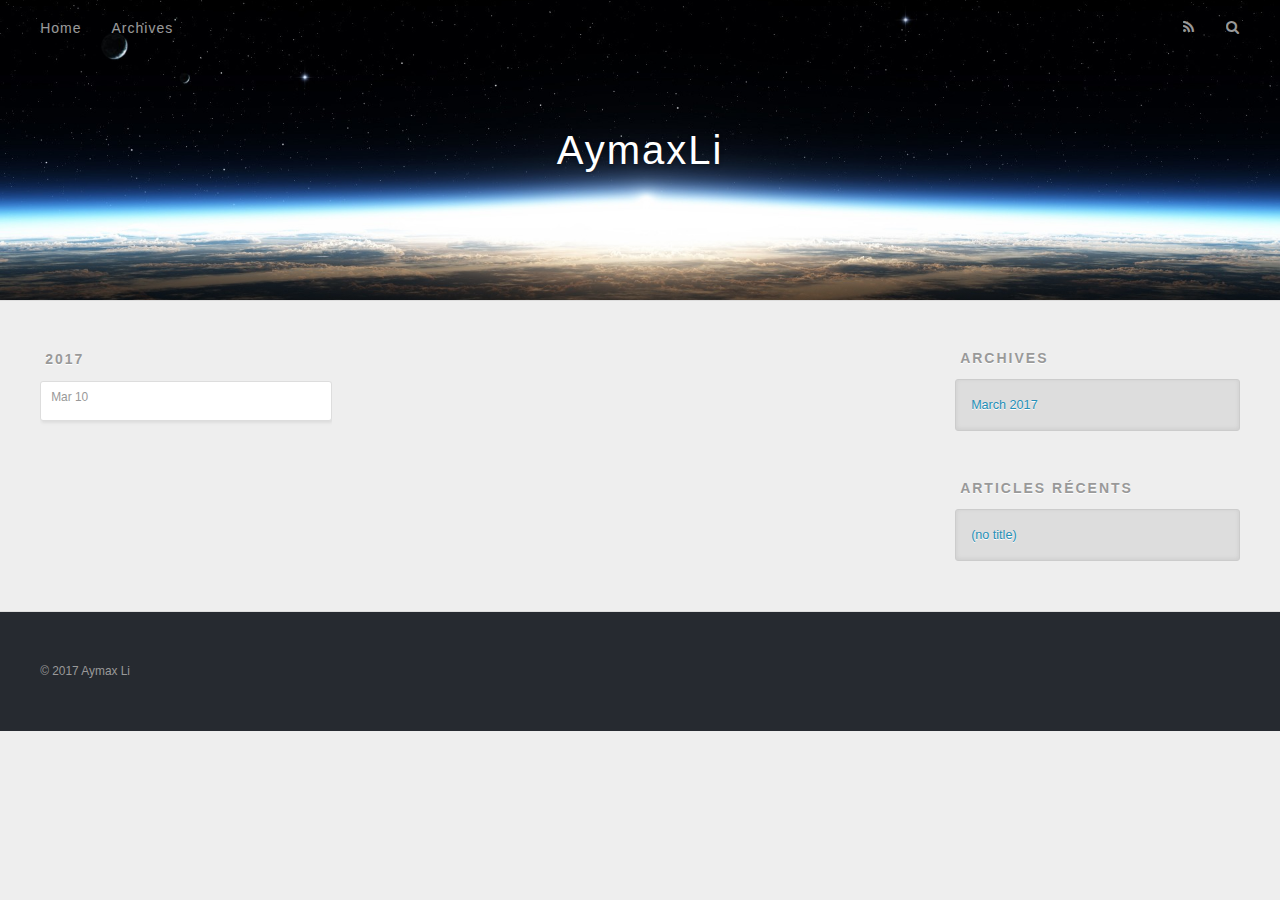
==== archives/index.html @ 7301433e "Site updated: 2017-03-10 17:22:52" ====
<!DOCTYPE html>
<html>
<head>
  <meta charset="utf-8">
  
  <title>Archives | AymaxLi</title>
  <meta name="viewport" content="width=device-width, initial-scale=1, maximum-scale=1">
  <meta property="og:type" content="website">
<meta property="og:title" content="AymaxLi">
<meta property="og:url" content="http://yoursite.com/archives/index.html">
<meta property="og:site_name" content="AymaxLi">
<meta name="twitter:card" content="summary">
<meta name="twitter:title" content="AymaxLi">
  
    <link rel="alternate" href="/atom.xml" title="AymaxLi" type="application/atom+xml">
  
  
    <link rel="icon" href="/favicon.png">
  
  
    <link href="//fonts.googleapis.com/css?family=Source+Code+Pro" rel="stylesheet" type="text/css">
  
  <link rel="stylesheet" href="/css/style.css">
  

</head>

<body>
  <div id="container">
    <div id="wrap">
      <header id="header">
  <div id="banner"></div>
  <div id="header-outer" class="outer">
    <div id="header-title" class="inner">
      <h1 id="logo-wrap">
        <a href="/" id="logo">AymaxLi</a>
      </h1>
      
    </div>
    <div id="header-inner" class="inner">
      <nav id="main-nav">
        <a id="main-nav-toggle" class="nav-icon"></a>
        
          <a class="main-nav-link" href="/">Home</a>
        
          <a class="main-nav-link" href="/archives">Archives</a>
        
      </nav>
      <nav id="sub-nav">
        
          <a id="nav-rss-link" class="nav-icon" href="/atom.xml" title="Flux RSS"></a>
        
        <a id="nav-search-btn" class="nav-icon" title="Rechercher"></a>
      </nav>
      <div id="search-form-wrap">
        <form action="//google.com/search" method="get" accept-charset="UTF-8" class="search-form"><input type="search" name="q" results="0" class="search-form-input" placeholder="Search"><button type="submit" class="search-form-submit">&#xF002;</button><input type="hidden" name="sitesearch" value="http://yoursite.com"></form>
      </div>
    </div>
  </div>
</header>
      <div class="outer">
        <section id="main">
  
  
    
    
      
      
      <section class="archives-wrap">
        <div class="archive-year-wrap">
          <a href="/archives/2017" class="archive-year">2017</a>
        </div>
        <div class="archives">
    
    <article class="archive-article archive-type-post">
  <div class="archive-article-inner">
    <header class="archive-article-header">
      <a href="/2017/03/10/halo/" class="archive-article-date">
  <time datetime="2017-03-10T08:30:50.525Z" itemprop="datePublished">Mar 10</time>
</a>
      
    </header>
  </div>
</article>
  
  
    </div></section>
  

</section>
        
          <aside id="sidebar">
  
    

  
    

  
    
  
    
  <div class="widget-wrap">
    <h3 class="widget-title">Archives</h3>
    <div class="widget">
      <ul class="archive-list"><li class="archive-list-item"><a class="archive-list-link" href="/archives/2017/03/">March 2017</a></li></ul>
    </div>
  </div>


  
    
  <div class="widget-wrap">
    <h3 class="widget-title">Articles récents</h3>
    <div class="widget">
      <ul>
        
          <li>
            <a href="/2017/03/10/halo/">(no title)</a>
          </li>
        
      </ul>
    </div>
  </div>

  
</aside>
        
      </div>
      <footer id="footer">
  
  <div class="outer">
    <div id="footer-info" class="inner">
      &copy; 2017 Aymax Li<br>
      <!-- Propulsé by <a href="http://hexo.io/" target="_blank">Hexo</a> -->
    </div>
  </div>
</footer>

    </div>
    <nav id="mobile-nav">
  
    <a href="/" class="mobile-nav-link">Home</a>
  
    <a href="/archives" class="mobile-nav-link">Archives</a>
  
</nav>
    

<script src="//ajax.googleapis.com/ajax/libs/jquery/2.0.3/jquery.min.js"></script>


  <link rel="stylesheet" href="/fancybox/jquery.fancybox.css">
  <script src="/fancybox/jquery.fancybox.pack.js"></script>


<script src="/js/script.js"></script>

  </div>
</body>
</html>
---- css/style.css ----
body {
  width: 100%;
}
body:before,
body:after {
  content: "";
  display: table;
}
body:after {
  clear: both;
}
html,
body,
div,
span,
applet,
object,
iframe,
h1,
h2,
h3,
h4,
h5,
h6,
p,
blockquote,
pre,
a,
abbr,
acronym,
address,
big,
cite,
code,
del,
dfn,
em,
img,
ins,
kbd,
q,
s,
samp,
small,
strike,
strong,
sub,
sup,
tt,
var,
dl,
dt,
dd,
ol,
ul,
li,
fieldset,
form,
label,
legend,
table,
caption,
tbody,
tfoot,
thead,
tr,
th,
td {
  margin: 0;
  padding: 0;
  border: 0;
  outline: 0;
  font-weight: inherit;
  font-style: inherit;
  font-family: inherit;
  font-size: 100%;
  vertical-align: baseline;
}
body {
  line-height: 1;
  color: #000;
  background: #fff;
}
ol,
ul {
  list-style: none;
}
table {
  border-collapse: separate;
  border-spacing: 0;
  vertical-align: middle;
}
caption,
th,
td {
  text-align: left;
  font-weight: normal;
  vertical-align: middle;
}
a img {
  border: none;
}
input,
button {
  margin: 0;
  padding: 0;
}
input::-moz-focus-inner,
button::-moz-focus-inner {
  border: 0;
  padding: 0;
}
@font-face {
  font-family: FontAwesome;
  font-style: normal;
  font-weight: normal;
  src: url("fonts/fontawesome-webfont.eot?v=#4.0.3");
  src: url("fonts/fontawesome-webfont.eot?#iefix&v=#4.0.3") format("embedded-opentype"), url("fonts/fontawesome-webfont.woff?v=#4.0.3") format("woff"), url("fonts/fontawesome-webfont.ttf?v=#4.0.3") format("truetype"), url("fonts/fontawesome-webfont.svg#fontawesomeregular?v=#4.0.3") format("svg");
}
html,
body,
#container {
  height: 100%;
}
body {
  background: #eee;
  font: 14px "Helvetica Neue", Helvetica, Arial, sans-serif;
  -webkit-text-size-adjust: 100%;
}
.outer {
  max-width: 1220px;
  margin: 0 auto;
  padding: 0 20px;
}
.outer:before,
.outer:after {
  content: "";
  display: table;
}
.outer:after {
  clear: both;
}
.inner {
  display: inline;
  float: left;
  width: 98.33333333333333%;
  margin: 0 0.833333333333333%;
}
.left,
.alignleft {
  float: left;
}
.right,
.alignright {
  float: right;
}
.clear {
  clear: both;
}
#container {
  position: relative;
}
.mobile-nav-on {
  overflow: hidden;
}
#wrap {
  height: 100%;
  width: 100%;
  position: absolute;
  top: 0;
  left: 0;
  -webkit-transition: 0.2s ease-out;
  -moz-transition: 0.2s ease-out;
  -ms-transition: 0.2s ease-out;
  transition: 0.2s ease-out;
  z-index: 1;
  background: #eee;
}
.mobile-nav-on #wrap {
  left: 280px;
}
@media screen and (min-width: 768px) {
  #main {
    display: inline;
    float: left;
    width: 73.33333333333333%;
    margin: 0 0.833333333333333%;
  }
}
.article-date,
.article-category-link,
.archive-year,
.widget-title {
  text-decoration: none;
  text-transform: uppercase;
  letter-spacing: 2px;
  color: #999;
  margin-bottom: 1em;
  margin-left: 5px;
  line-height: 1em;
  text-shadow: 0 1px #fff;
  font-weight: bold;
}
.article-inner,
.archive-article-inner {
  background: #fff;
  -webkit-box-shadow: 1px 2px 3px #ddd;
  box-shadow: 1px 2px 3px #ddd;
  border: 1px solid #ddd;
  border-radius: 3px;
}
.article-entry h1,
.widget h1 {
  font-size: 2em;
}
.article-entry h2,
.widget h2 {
  font-size: 1.5em;
}
.article-entry h3,
.widget h3 {
  font-size: 1.3em;
}
.article-entry h4,
.widget h4 {
  font-size: 1.2em;
}
.article-entry h5,
.widget h5 {
  font-size: 1em;
}
.article-entry h6,
.widget h6 {
  font-size: 1em;
  color: #999;
}
.article-entry hr,
.widget hr {
  border: 1px dashed #ddd;
}
.article-entry strong,
.widget strong {
  font-weight: bold;
}
.article-entry em,
.widget em,
.article-entry cite,
.widget cite {
  font-style: italic;
}
.article-entry sup,
.widget sup,
.article-entry sub,
.widget sub {
  font-size: 0.75em;
  line-height: 0;
  position: relative;
  vertical-align: baseline;
}
.article-entry sup,
.widget sup {
  top: -0.5em;
}
.article-entry sub,
.widget sub {
  bottom: -0.2em;
}
.article-entry small,
.widget small {
  font-size: 0.85em;
}
.article-entry acronym,
.widget acronym,
.article-entry abbr,
.widget abbr {
  border-bottom: 1px dotted;
}
.article-entry ul,
.widget ul,
.article-entry ol,
.widget ol,
.article-entry dl,
.widget dl {
  margin: 0 20px;
  line-height: 1.6em;
}
.article-entry ul ul,
.widget ul ul,
.article-entry ol ul,
.widget ol ul,
.article-entry ul ol,
.widget ul ol,
.article-entry ol ol,
.widget ol ol {
  margin-top: 0;
  margin-bottom: 0;
}
.article-entry ul,
.widget ul {
  list-style: disc;
}
.article-entry ol,
.widget ol {
  list-style: decimal;
}
.article-entry dt,
.widget dt {
  font-weight: bold;
}
#header {
  height: 300px;
  position: relative;
  border-bottom: 1px solid #ddd;
}
#header:before,
#header:after {
  content: "";
  position: absolute;
  left: 0;
  right: 0;
  height: 40px;
}
#header:before {
  top: 0;
  background: -webkit-linear-gradient(rgba(0,0,0,0.2), transparent);
  background: -moz-linear-gradient(rgba(0,0,0,0.2), transparent);
  background: -ms-linear-gradient(rgba(0,0,0,0.2), transparent);
  background: linear-gradient(rgba(0,0,0,0.2), transparent);
}
#header:after {
  bottom: 0;
  background: -webkit-linear-gradient(transparent, rgba(0,0,0,0.2));
  background: -moz-linear-gradient(transparent, rgba(0,0,0,0.2));
  background: -ms-linear-gradient(transparent, rgba(0,0,0,0.2));
  background: linear-gradient(transparent, rgba(0,0,0,0.2));
}
#header-outer {
  height: 100%;
  position: relative;
}
#header-inner {
  position: relative;
  overflow: hidden;
}
#banner {
  position: absolute;
  top: 0;
  left: 0;
  width: 100%;
  height: 100%;
  background: url("images/banner.jpg") center #000;
  -webkit-background-size: cover;
  -moz-background-size: cover;
  background-size: cover;
  z-index: -1;
}
#header-title {
  text-align: center;
  height: 40px;
  position: absolute;
  top: 50%;
  left: 0;
  margin-top: -20px;
}
#logo,
#subtitle {
  text-decoration: none;
  color: #fff;
  font-weight: 300;
  text-shadow: 0 1px 4px rgba(0,0,0,0.3);
}
#logo {
  font-size: 40px;
  line-height: 40px;
  letter-spacing: 2px;
}
#subtitle {
  font-size: 16px;
  line-height: 16px;
  letter-spacing: 1px;
}
#subtitle-wrap {
  margin-top: 16px;
}
#main-nav {
  float: left;
  margin-left: -15px;
}
.nav-icon,
.main-nav-link {
  float: left;
  color: #fff;
  opacity: 0.6;
  text-decoration: none;
  text-shadow: 0 1px rgba(0,0,0,0.2);
  -webkit-transition: opacity 0.2s;
  -moz-transition: opacity 0.2s;
  -ms-transition: opacity 0.2s;
  transition: opacity 0.2s;
  display: block;
  padding: 20px 15px;
}
.nav-icon:hover,
.main-nav-link:hover {
  opacity: 1;
}
.nav-icon {
  font-family: FontAwesome;
  text-align: center;
  font-size: 14px;
  width: 14px;
  height: 14px;
  padding: 20px 15px;
  position: relative;
  cursor: pointer;
}
.main-nav-link {
  font-weight: 300;
  letter-spacing: 1px;
}
@media screen and (max-width: 479px) {
  .main-nav-link {
    display: none;
  }
}
#main-nav-toggle {
  display: none;
}
#main-nav-toggle:before {
  content: "\f0c9";
}
@media screen and (max-width: 479px) {
  #main-nav-toggle {
    display: block;
  }
}
#sub-nav {
  float: right;
  margin-right: -15px;
}
#nav-rss-link:before {
  content: "\f09e";
}
#nav-search-btn:before {
  content: "\f002";
}
#search-form-wrap {
  position: absolute;
  top: 15px;
  width: 150px;
  height: 30px;
  right: -150px;
  opacity: 0;
  -webkit-transition: 0.2s ease-out;
  -moz-transition: 0.2s ease-out;
  -ms-transition: 0.2s ease-out;
  transition: 0.2s ease-out;
}
#search-form-wrap.on {
  opacity: 1;
  right: 0;
}
@media screen and (max-width: 479px) {
  #search-form-wrap {
    width: 100%;
    right: -100%;
  }
}
.search-form {
  position: absolute;
  top: 0;
  left: 0;
  right: 0;
  background: #fff;
  padding: 5px 15px;
  border-radius: 15px;
  -webkit-box-shadow: 0 0 10px rgba(0,0,0,0.3);
  box-shadow: 0 0 10px rgba(0,0,0,0.3);
}
.search-form-input {
  border: none;
  background: none;
  color: #555;
  width: 100%;
  font: 13px "Helvetica Neue", Helvetica, Arial, sans-serif;
  outline: none;
}
.search-form-input::-webkit-search-results-decoration,
.search-form-input::-webkit-search-cancel-button {
  -webkit-appearance: none;
}
.search-form-submit {
  position: absolute;
  top: 50%;
  right: 10px;
  margin-top: -7px;
  font: 13px FontAwesome;
  border: none;
  background: none;
  color: #bbb;
  cursor: pointer;
}
.search-form-submit:hover,
.search-form-submit:focus {
  color: #777;
}
.article {
  margin: 50px 0;
}
.article-inner {
  overflow: hidden;
}
.article-meta:before,
.article-meta:after {
  content: "";
  display: table;
}
.article-meta:after {
  clear: both;
}
.article-date {
  float: left;
}
.article-category {
  float: left;
  line-height: 1em;
  color: #ccc;
  text-shadow: 0 1px #fff;
  margin-left: 8px;
}
.article-category:before {
  content: "\2022";
}
.article-category-link {
  margin: 0 12px 1em;
}
.article-header {
  padding: 20px 20px 0;
}
.article-title {
  text-decoration: none;
  font-size: 2em;
  font-weight: bold;
  color: #555;
  line-height: 1.1em;
  -webkit-transition: color 0.2s;
  -moz-transition: color 0.2s;
  -ms-transition: color 0.2s;
  transition: color 0.2s;
}
a.article-title:hover {
  color: #258fb8;
}
.article-entry {
  color: #555;
  padding: 0 20px;
}
.article-entry:before,
.article-entry:after {
  content: "";
  display: table;
}
.article-entry:after {
  clear: both;
}
.article-entry p,
.article-entry table {
  line-height: 1.6em;
  margin: 1.6em 0;
}
.article-entry h1,
.article-entry h2,
.article-entry h3,
.article-entry h4,
.article-entry h5,
.article-entry h6 {
  font-weight: bold;
}
.article-entry h1,
.article-entry h2,
.article-entry h3,
.article-entry h4,
.article-entry h5,
.article-entry h6 {
  line-height: 1.1em;
  margin: 1.1em 0;
}
.article-entry a {
  color: #258fb8;
  text-decoration: none;
}
.article-entry a:hover {
  text-decoration: underline;
}
.article-entry ul,
.article-entry ol,
.article-entry dl {
  margin-top: 1.6em;
  margin-bottom: 1.6em;
}
.article-entry img,
.article-entry video {
  max-width: 100%;
  height: auto;
  display: block;
  margin: auto;
}
.article-entry iframe {
  border: none;
}
.article-entry table {
  width: 100%;
  border-collapse: collapse;
  border-spacing: 0;
}
.article-entry th {
  font-weight: bold;
  border-bottom: 3px solid #ddd;
  padding-bottom: 0.5em;
}
.article-entry td {
  border-bottom: 1px solid #ddd;
  padding: 10px 0;
}
.article-entry blockquote {
  font-family: Georgia, "Times New Roman", serif;
  font-size: 1.4em;
  margin: 1.6em 20px;
  text-align: center;
}
.article-entry blockquote footer {
  font-size: 14px;
  margin: 1.6em 0;
  font-family: "Helvetica Neue", Helvetica, Arial, sans-serif;
}
.article-entry blockquote footer cite:before {
  content: "—";
  padding: 0 0.5em;
}
.article-entry .pullquote {
  text-align: left;
  width: 45%;
  margin: 0;
}
.article-entry .pullquote.left {
  margin-left: 0.5em;
  margin-right: 1em;
}
.article-entry .pullquote.right {
  margin-right: 0.5em;
  margin-left: 1em;
}
.article-entry .caption {
  color: #999;
  display: block;
  font-size: 0.9em;
  margin-top: 0.5em;
  position: relative;
  text-align: center;
}
.article-entry .video-container {
  position: relative;
  padding-top: 56.25%;
  height: 0;
  overflow: hidden;
}
.article-entry .video-container iframe,
.article-entry .video-container object,
.article-entry .video-container embed {
  position: absolute;
  top: 0;
  left: 0;
  width: 100%;
  height: 100%;
  margin-top: 0;
}
.article-more-link a {
  display: inline-block;
  line-height: 1em;
  padding: 6px 15px;
  border-radius: 15px;
  background: #eee;
  color: #999;
  text-shadow: 0 1px #fff;
  text-decoration: none;
}
.article-more-link a:hover {
  background: #258fb8;
  color: #fff;
  text-decoration: none;
  text-shadow: 0 1px #1e7293;
}
.article-footer {
  font-size: 0.85em;
  line-height: 1.6em;
  border-top: 1px solid #ddd;
  padding-top: 1.6em;
  margin: 0 20px 20px;
}
.article-footer:before,
.article-footer:after {
  content: "";
  display: table;
}
.article-footer:after {
  clear: both;
}
.article-footer a {
  color: #999;
  text-decoration: none;
}
.article-footer a:hover {
  color: #555;
}
.article-tag-list-item {
  float: left;
  margin-right: 10px;
}
.article-tag-list-link:before {
  content: "#";
}
.article-comment-link {
  float: right;
}
.article-comment-link:before {
  content: "\f075";
  font-family: FontAwesome;
  padding-right: 8px;
}
.article-share-link {
  cursor: pointer;
  float: right;
  margin-left: 20px;
}
.article-share-link:before {
  content: "\f064";
  font-family: FontAwesome;
  padding-right: 6px;
}
#article-nav {
  position: relative;
}
#article-nav:before,
#article-nav:after {
  content: "";
  display: table;
}
#article-nav:after {
  clear: both;
}
@media screen and (min-width: 768px) {
  #article-nav {
    margin: 50px 0;
  }
  #article-nav:before {
    width: 8px;
    height: 8px;
    position: absolute;
    top: 50%;
    left: 50%;
    margin-top: -4px;
    margin-left: -4px;
    content: "";
    border-radius: 50%;
    background: #ddd;
    -webkit-box-shadow: 0 1px 2px #fff;
    box-shadow: 0 1px 2px #fff;
  }
}
.article-nav-link-wrap {
  text-decoration: none;
  text-shadow: 0 1px #fff;
  color: #999;
  -webkit-box-sizing: border-box;
  -moz-box-sizing: border-box;
  box-sizing: border-box;
  margin-top: 50px;
  text-align: center;
  display: block;
}
.article-nav-link-wrap:hover {
  color: #555;
}
@media screen and (min-width: 768px) {
  .article-nav-link-wrap {
    width: 50%;
    margin-top: 0;
  }
}
@media screen and (min-width: 768px) {
  #article-nav-newer {
    float: left;
    text-align: right;
    padding-right: 20px;
  }
}
@media screen and (min-width: 768px) {
  #article-nav-older {
    float: right;
    text-align: left;
    padding-left: 20px;
  }
}
.article-nav-caption {
  text-transform: uppercase;
  letter-spacing: 2px;
  color: #ddd;
  line-height: 1em;
  font-weight: bold;
}
#article-nav-newer .article-nav-caption {
  margin-right: -2px;
}
.article-nav-title {
  font-size: 0.85em;
  line-height: 1.6em;
  margin-top: 0.5em;
}
.article-share-box {
  position: absolute;
  display: none;
  background: #fff;
  -webkit-box-shadow: 1px 2px 10px rgba(0,0,0,0.2);
  box-shadow: 1px 2px 10px rgba(0,0,0,0.2);
  border-radius: 3px;
  margin-left: -145px;
  overflow: hidden;
  z-index: 1;
}
.article-share-box.on {
  display: block;
}
.article-share-input {
  width: 100%;
  background: none;
  -webkit-box-sizing: border-box;
  -moz-box-sizing: border-box;
  box-sizing: border-box;
  font: 14px "Helvetica Neue", Helvetica, Arial, sans-serif;
  padding: 0 15px;
  color: #555;
  outline: none;
  border: 1px solid #ddd;
  border-radius: 3px 3px 0 0;
  height: 36px;
  line-height: 36px;
}
.article-share-links {
  background: #eee;
}
.article-share-links:before,
.article-share-links:after {
  content: "";
  display: table;
}
.article-share-links:after {
  clear: both;
}
.article-share-twitter,
.article-share-facebook,
.article-share-pinterest,
.article-share-google {
  width: 50px;
  height: 36px;
  display: block;
  float: left;
  position: relative;
  color: #999;
  text-shadow: 0 1px #fff;
}
.article-share-twitter:before,
.article-share-facebook:before,
.article-share-pinterest:before,
.article-share-google:before {
  font-size: 20px;
  font-family: FontAwesome;
  width: 20px;
  height: 20px;
  position: absolute;
  top: 50%;
  left: 50%;
  margin-top: -10px;
  margin-left: -10px;
  text-align: center;
}
.article-share-twitter:hover,
.article-share-facebook:hover,
.article-share-pinterest:hover,
.article-share-google:hover {
  color: #fff;
}
.article-share-twitter:before {
  content: "\f099";
}
.article-share-twitter:hover {
  background: #00aced;
  text-shadow: 0 1px #008abe;
}
.article-share-facebook:before {
  content: "\f09a";
}
.article-share-facebook:hover {
  background: #3b5998;
  text-shadow: 0 1px #2f477a;
}
.article-share-pinterest:before {
  content: "\f0d2";
}
.article-share-pinterest:hover {
  background: #cb2027;
  text-shadow: 0 1px #a21a1f;
}
.article-share-google:before {
  content: "\f0d5";
}
.article-share-google:hover {
  background: #dd4b39;
  text-shadow: 0 1px #be3221;
}
.article-gallery {
  background: #000;
  position: relative;
}
.article-gallery-photos {
  position: relative;
  overflow: hidden;
}
.article-gallery-img {
  display: none;
  max-width: 100%;
}
.article-gallery-img:first-child {
  display: block;
}
.article-gallery-img.loaded {
  position: absolute;
  display: block;
}
.article-gallery-img img {
  display: block;
  max-width: 100%;
  margin: 0 auto;
}
#comments {
  background: #fff;
  -webkit-box-shadow: 1px 2px 3px #ddd;
  box-shadow: 1px 2px 3px #ddd;
  padding: 20px;
  border: 1px solid #ddd;
  border-radius: 3px;
  margin: 50px 0;
}
#comments a {
  color: #258fb8;
}
.archives-wrap {
  margin: 50px 0;
}
.archives:before,
.archives:after {
  content: "";
  display: table;
}
.archives:after {
  clear: both;
}
.archive-year-wrap {
  margin-bottom: 1em;
}
.archives {
  -webkit-column-gap: 10px;
  -moz-column-gap: 10px;
  column-gap: 10px;
}
@media screen and (min-width: 480px) and (max-width: 767px) {
  .archives {
    -webkit-column-count: 2;
    -moz-column-count: 2;
    column-count: 2;
  }
}
@media screen and (min-width: 768px) {
  .archives {
    -webkit-column-count: 3;
    -moz-column-count: 3;
    column-count: 3;
  }
}
.archive-article {
  -webkit-column-break-inside: avoid;
  page-break-inside: avoid;
  overflow: hidden;
  break-inside: avoid-column;
}
.archive-article-inner {
  padding: 10px;
  margin-bottom: 15px;
}
.archive-article-title {
  text-decoration: none;
  font-weight: bold;
  color: #555;
  -webkit-transition: color 0.2s;
  -moz-transition: color 0.2s;
  -ms-transition: color 0.2s;
  transition: color 0.2s;
  line-height: 1.6em;
}
.archive-article-title:hover {
  color: #258fb8;
}
.archive-article-footer {
  margin-top: 1em;
}
.archive-article-date {
  color: #999;
  text-decoration: none;
  font-size: 0.85em;
  line-height: 1em;
  margin-bottom: 0.5em;
  display: block;
}
#page-nav {
  margin: 50px auto;
  background: #fff;
  -webkit-box-shadow: 1px 2px 3px #ddd;
  box-shadow: 1px 2px 3px #ddd;
  border: 1px solid #ddd;
  border-radius: 3px;
  text-align: center;
  color: #999;
  overflow: hidden;
}
#page-nav:before,
#page-nav:after {
  content: "";
  display: table;
}
#page-nav:after {
  clear: both;
}
#page-nav a,
#page-nav span {
  padding: 10px 20px;
  line-height: 1;
  height: 2ex;
}
#page-nav a {
  color: #999;
  text-decoration: none;
}
#page-nav a:hover {
  background: #999;
  color: #fff;
}
#page-nav .prev {
  float: left;
}
#page-nav .next {
  float: right;
}
#page-nav .page-number {
  display: inline-block;
}
@media screen and (max-width: 479px) {
  #page-nav .page-number {
    display: none;
  }
}
#page-nav .current {
  color: #555;
  font-weight: bold;
}
#page-nav .space {
  color: #ddd;
}
#footer {
  background: #262a30;
  padding: 50px 0;
  border-top: 1px solid #ddd;
  color: #999;
}
#footer a {
  color: #258fb8;
  text-decoration: none;
}
#footer a:hover {
  text-decoration: underline;
}
#footer-info {
  line-height: 1.6em;
  font-size: 0.85em;
}
.article-entry pre,
.article-entry .highlight {
  background: #2d2d2d;
  margin: 0 -20px;
  padding: 15px 20px;
  border-style: solid;
  border-color: #ddd;
  border-width: 1px 0;
  overflow: auto;
  color: #ccc;
  line-height: 22.400000000000002px;
}
.article-entry .highlight .gutter pre,
.article-entry .gist .gist-file .gist-data .line-numbers {
  color: #666;
  font-size: 0.85em;
}
.article-entry pre,
.article-entry code {
  font-family: "Source Code Pro", Consolas, Monaco, Menlo, Consolas, monospace;
}
.article-entry code {
  background: #eee;
  text-shadow: 0 1px #fff;
  padding: 0 0.3em;
}
.article-entry pre code {
  background: none;
  text-shadow: none;
  padding: 0;
}
.article-entry .highlight pre {
  border: none;
  margin: 0;
  padding: 0;
}
.article-entry .highlight table {
  margin: 0;
  width: auto;
}
.article-entry .highlight td {
  border: none;
  padding: 0;
}
.article-entry .highlight figcaption {
  font-size: 0.85em;
  color: #999;
  line-height: 1em;
  margin-bottom: 1em;
}
.article-entry .highlight figcaption:before,
.article-entry .highlight figcaption:after {
  content: "";
  display: table;
}
.article-entry .highlight figcaption:after {
  clear: both;
}
.article-entry .highlight figcaption a {
  float: right;
}
.article-entry .highlight .gutter pre {
  text-align: right;
  padding-right: 20px;
}
.article-entry .highlight .line {
  height: 22.400000000000002px;
}
.article-entry .highlight .line.marked {
  background: #515151;
}
.article-entry .gist {
  margin: 0 -20px;
  border-style: solid;
  border-color: #ddd;
  border-width: 1px 0;
  background: #2d2d2d;
  padding: 15px 20px 15px 0;
}
.article-entry .gist .gist-file {
  border: none;
  font-family: "Source Code Pro", Consolas, Monaco, Menlo, Consolas, monospace;
  margin: 0;
}
.article-entry .gist .gist-file .gist-data {
  background: none;
  border: none;
}
.article-entry .gist .gist-file .gist-data .line-numbers {
  background: none;
  border: none;
  padding: 0 20px 0 0;
}
.article-entry .gist .gist-file .gist-data .line-data {
  padding: 0 !important;
}
.article-entry .gist .gist-file .highlight {
  margin: 0;
  padding: 0;
  border: none;
}
.article-entry .gist .gist-file .gist-meta {
  background: #2d2d2d;
  color: #999;
  font: 0.85em "Helvetica Neue", Helvetica, Arial, sans-serif;
  text-shadow: 0 0;
  padding: 0;
  margin-top: 1em;
  margin-left: 20px;
}
.article-entry .gist .gist-file .gist-meta a {
  color: #258fb8;
  font-weight: normal;
}
.article-entry .gist .gist-file .gist-meta a:hover {
  text-decoration: underline;
}
pre .comment,
pre .title {
  color: #999;
}
pre .variable,
pre .attribute,
pre .tag,
pre .regexp,
pre .ruby .constant,
pre .xml .tag .title,
pre .xml .pi,
pre .xml .doctype,
pre .html .doctype,
pre .css .id,
pre .css .class,
pre .css .pseudo {
  color: #f2777a;
}
pre .number,
pre .preprocessor,
pre .built_in,
pre .literal,
pre .params,
pre .constant {
  color: #f99157;
}
pre .class,
pre .ruby .class .title,
pre .css .rules .attribute {
  color: #9c9;
}
pre .string,
pre .value,
pre .inheritance,
pre .header,
pre .ruby .symbol,
pre .xml .cdata {
  color: #9c9;
}
pre .css .hexcolor {
  color: #6cc;
}
pre .function,
pre .python .decorator,
pre .python .title,
pre .ruby .function .title,
pre .ruby .title .keyword,
pre .perl .sub,
pre .javascript .title,
pre .coffeescript .title {
  color: #69c;
}
pre .keyword,
pre .javascript .function {
  color: #c9c;
}
@media screen and (max-width: 479px) {
  #mobile-nav {
    position: absolute;
    top: 0;
    left: 0;
    width: 280px;
    height: 100%;
    background: #191919;
    border-right: 1px solid #fff;
  }
}
@media screen and (max-width: 479px) {
  .mobile-nav-link {
    display: block;
    color: #999;
    text-decoration: none;
    padding: 15px 20px;
    font-weight: bold;
  }
  .mobile-nav-link:hover {
    color: #fff;
  }
}
@media screen and (min-width: 768px) {
  #sidebar {
    display: inline;
    float: left;
    width: 23.333333333333332%;
    margin: 0 0.833333333333333%;
  }
}
.widget-wrap {
  margin: 50px 0;
}
.widget {
  color: #777;
  text-shadow: 0 1px #fff;
  background: #ddd;
  -webkit-box-shadow: 0 -1px 4px #ccc inset;
  box-shadow: 0 -1px 4px #ccc inset;
  border: 1px solid #ccc;
  padding: 15px;
  border-radius: 3px;
}
.widget a {
  color: #258fb8;
  text-decoration: none;
}
.widget a:hover {
  text-decoration: underline;
}
.widget ul ul,
.widget ol ul,
.widget dl ul,
.widget ul ol,
.widget ol ol,
.widget dl ol,
.widget ul dl,
.widget ol dl,
.widget dl dl {
  margin-left: 15px;
  list-style: disc;
}
.widget {
  line-height: 1.6em;
  word-wrap: break-word;
  font-size: 0.9em;
}
.widget ul,
.widget ol {
  list-style: none;
  margin: 0;
}
.widget ul ul,
.widget ol ul,
.widget ul ol,
.widget ol ol {
  margin: 0 20px;
}
.widget ul ul,
.widget ol ul {
  list-style: disc;
}
.widget ul ol,
.widget ol ol {
  list-style: decimal;
}
.category-list-count,
.tag-list-count,
.archive-list-count {
  padding-left: 5px;
  color: #999;
  font-size: 0.85em;
}
.category-list-count:before,
.tag-list-count:before,
.archive-list-count:before {
  content: "(";
}
.category-list-count:after,
.tag-list-count:after,
.archive-list-count:after {
  content: ")";
}
.tagcloud a {
  margin-right: 5px;
  display: inline-block;
}
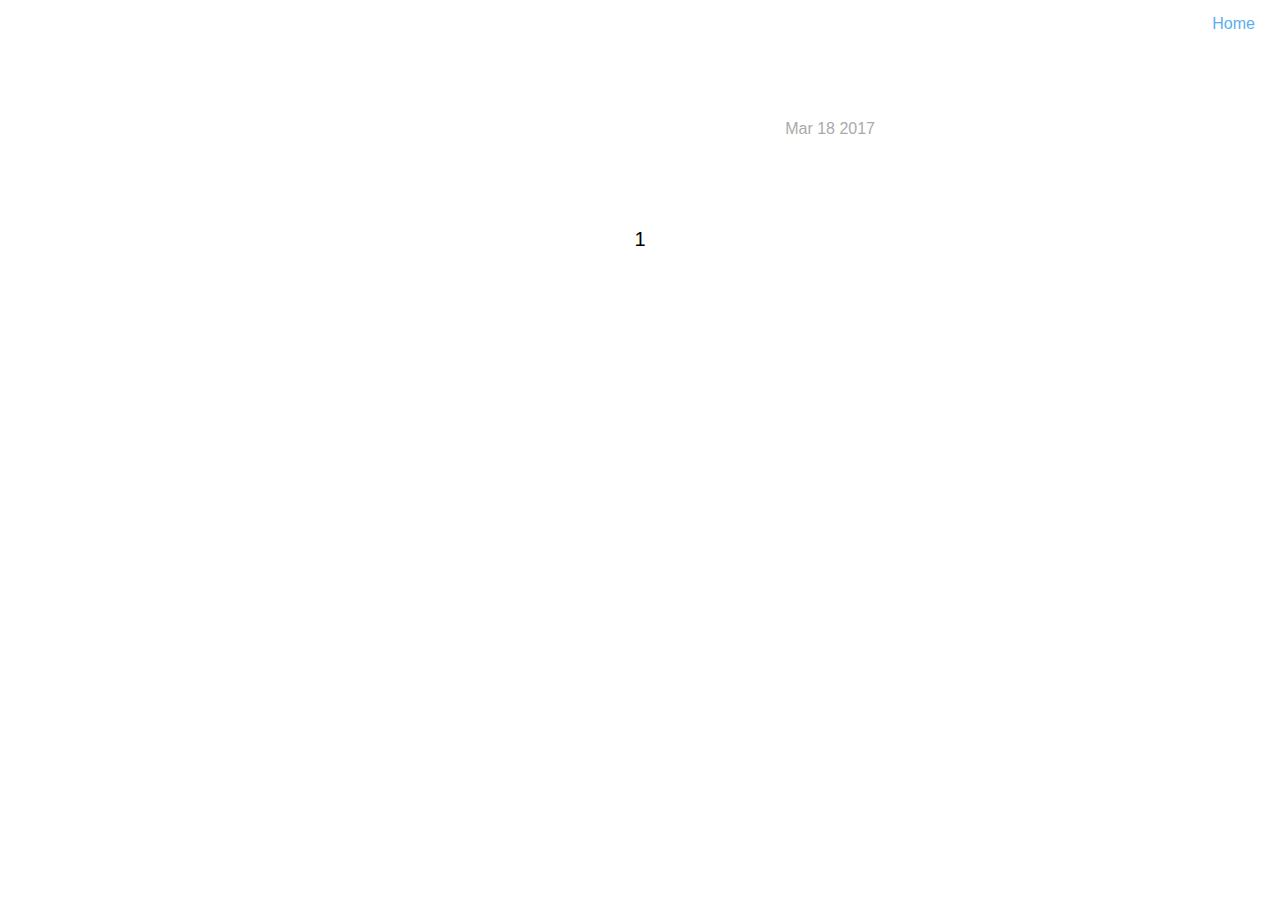
==== commit e96f7b38: "Site updated: 2017-03-18 23:16:31" ====
--- a/archives/index.html
+++ b/archives/index.html
@@ -2,160 +2,42 @@
 <html>
 <head>
   <meta charset="utf-8">
+  <title>AymaxLi</title>
+  <meta name="viewport" content="width=device-width, initial-scale=1, maximum-scale=1">
+  <link rel="shortcut icon" href="/bujiangjiu.ico">
+  <link rel="stylesheet" href="/css/app.css">
+  <!-- <link rel='stylesheet' href='http://fonts.useso.com/css?family=Source+Code+Pro'> -->
   
-  <title>Archives | AymaxLi</title>
-  <meta name="viewport" content="width=device-width, initial-scale=1, maximum-scale=1">
-  <meta property="og:type" content="website">
-<meta property="og:title" content="AymaxLi">
-<meta property="og:url" content="http://yoursite.com/archives/index.html">
-<meta property="og:site_name" content="AymaxLi">
-<meta name="twitter:card" content="summary">
-<meta name="twitter:title" content="AymaxLi">
-  
-    <link rel="alternate" href="/atom.xml" title="AymaxLi" type="application/atom+xml">
-  
-  
-    <link rel="icon" href="/favicon.png">
-  
-  
-    <link href="//fonts.googleapis.com/css?family=Source+Code+Pro" rel="stylesheet" type="text/css">
-  
-  <link rel="stylesheet" href="/css/style.css">
-  
-
 </head>
 
 <body>
-  <div id="container">
-    <div id="wrap">
-      <header id="header">
-  <div id="banner"></div>
-  <div id="header-outer" class="outer">
-    <div id="header-title" class="inner">
-      <h1 id="logo-wrap">
-        <a href="/" id="logo">AymaxLi</a>
-      </h1>
-      
-    </div>
-    <div id="header-inner" class="inner">
-      <nav id="main-nav">
-        <a id="main-nav-toggle" class="nav-icon"></a>
-        
-          <a class="main-nav-link" href="/">Home</a>
-        
-          <a class="main-nav-link" href="/archives">Archives</a>
-        
-      </nav>
-      <nav id="sub-nav">
-        
-          <a id="nav-rss-link" class="nav-icon" href="/atom.xml" title="Flux RSS"></a>
-        
-        <a id="nav-search-btn" class="nav-icon" title="Rechercher"></a>
-      </nav>
-      <div id="search-form-wrap">
-        <form action="//google.com/search" method="get" accept-charset="UTF-8" class="search-form"><input type="search" name="q" results="0" class="search-form-input" placeholder="Search"><button type="submit" class="search-form-submit">&#xF002;</button><input type="hidden" name="sitesearch" value="http://yoursite.com"></form>
-      </div>
-    </div>
-  </div>
-</header>
-      <div class="outer">
-        <section id="main">
-  
+  <nav class="app-nav">
   
     
+      <a href="/.">home</a>
     
-      
-      
-      <section class="archives-wrap">
-        <div class="archive-year-wrap">
-          <a href="/archives/2017" class="archive-year">2017</a>
-        </div>
-        <div class="archives">
-    
-    <article class="archive-article archive-type-post">
-  <div class="archive-article-inner">
-    <header class="archive-article-header">
-      <a href="/2017/03/10/halo/" class="archive-article-date">
-  <time datetime="2017-03-10T08:30:50.525Z" itemprop="datePublished">Mar 10</time>
-</a>
-      
-    </header>
+  
+</nav>
+
+  <main class="archive">
+  
+    <article class="grid">
+  <h1 class="article-title grid-item">
+    <a href="/2017/03/18/2017-3-18/"></a>
+  </h1>
+
+  <div class="article-meta">
+    <span class="article-date">Mar 18 2017</span>
   </div>
 </article>
-  
-  
-    </div></section>
+
   
 
-</section>
-        
-          <aside id="sidebar">
-  
-    
+  <nav class="page-nav">
+  <span class="page-number current">1</span>
+</nav>
 
-  
-    
+</main>
 
-  
-    
-  
-    
-  <div class="widget-wrap">
-    <h3 class="widget-title">Archives</h3>
-    <div class="widget">
-      <ul class="archive-list"><li class="archive-list-item"><a class="archive-list-link" href="/archives/2017/03/">March 2017</a></li></ul>
-    </div>
-  </div>
-
-
-  
-    
-  <div class="widget-wrap">
-    <h3 class="widget-title">Articles récents</h3>
-    <div class="widget">
-      <ul>
-        
-          <li>
-            <a href="/2017/03/10/halo/">(no title)</a>
-          </li>
-        
-      </ul>
-    </div>
-  </div>
-
-  
-</aside>
-        
-      </div>
-      <footer id="footer">
-  
-  <div class="outer">
-    <div id="footer-info" class="inner">
-      &copy; 2017 Aymax Li<br>
-      <!-- Propulsé by <a href="http://hexo.io/" target="_blank">Hexo</a> -->
-    </div>
-  </div>
-</footer>
-
-    </div>
-    <nav id="mobile-nav">
-  
-    <a href="/" class="mobile-nav-link">Home</a>
-  
-    <a href="/archives" class="mobile-nav-link">Archives</a>
-  
-</nav>
-    
-
-<script src="//ajax.googleapis.com/ajax/libs/jquery/2.0.3/jquery.min.js"></script>
-
-
-  <link rel="stylesheet" href="/fancybox/jquery.fancybox.css">
-  <script src="/fancybox/jquery.fancybox.pack.js"></script>
-
-
-<script src="/js/script.js"></script>
-
-  </div>
 </body>
 </html>
--- a/css/app.css
+++ b/css/app.css
@@ -0,0 +1,400 @@
+@font-face {
+  font-family: 'Source Code Pro';
+  font-style: normal;
+  font-weight: 400;
+  src: local("Source Code Pro"), local("SourceCodePro-Regular"), url(http://7xrcp8.com1.z0.glb.clouddn.com/Source%20Code%20Pro.woff) format("woff"); }
+
+* {
+  box-sizing: border-box; }
+
+html, body {
+  height: 100%;
+  width: 100%; }
+
+html {
+  font-size: 16px; }
+
+body {
+  margin: 0;
+  font-family: PingFang SC, Verdana, Helvetica Neue, Microsoft Yahei, Hiragino Sans GB, Microsoft Sans Serif, WenQuanYi Micro Hei, sans-serif;
+  -webkit-font-smoothing: antialiased; }
+
+a {
+  text-decoration: none;
+  color: inherit; }
+
+/* https://github.com/twitter/twemoji#inline-styles */
+img.emoji {
+  height: 1em;
+  width: 1em;
+  margin: 0 .05em 0 .1em;
+  vertical-align: -0.2em; }
+
+.grid {
+  display: flex;
+  align-items: center; }
+
+.grid-item {
+  flex: 1; }
+
+.app-nav {
+  position: absolute;
+  top: 0;
+  right: 0;
+  margin: 15px; }
+  .app-nav a {
+    color: #5badf0;
+    text-transform: capitalize;
+    padding: 6px 10px; }
+  .app-nav .active {
+    background-color: #5badf0;
+    color: #fff; }
+
+.app-header {
+  text-align: center; }
+  .app-header .banner {
+    position: relative;
+    overflow: hidden;
+    z-index: -1024;
+    background-color: #f6f6f6;
+    background-size: cover;
+    background-repeat: no-repeat; }
+    .app-header .banner .placeholder {
+      padding-bottom: 33.3%; }
+    .app-header .banner img {
+      position: absolute;
+      top: 0;
+      left: 0;
+      width: 100%;
+      opacity: 0;
+      transition: opacity 2s linear; }
+    .app-header .banner img.loaded {
+      opacity: 1; }
+    .app-header .banner .banner-small {
+      filter: blur(50px);
+      -webkit-filter: blur(25px); }
+  .app-header .description .avatar {
+    width: 100px;
+    height: 100px;
+    margin-top: -50px;
+    border-radius: 50%;
+    border: 4px solid #fff; }
+  .app-header .description .title {
+    font-size: 1.875rem;
+    font-weight: 600;
+    letter-spacing: 1px;
+    color: #222;
+    margin: 0;
+    padding: 15px; }
+  .app-header .description .subtitle {
+    margin: 0;
+    letter-spacing: 1px;
+    font-size: .9rem;
+    color: #EB298C;
+    padding-bottom: 15px; }
+  .app-header .social-list {
+    margin: 0;
+    margin-top: 15px;
+    padding: 0;
+    list-style: none; }
+  .app-header .social-list a {
+    color: #5badf0;
+    padding: 8px 12px; }
+
+main.index {
+  max-width: 700px;
+  margin: 0 auto;
+  padding: 15px; }
+  main.index article {
+    margin-top: 45px; }
+  main.index .article-entry {
+    padding: 15px 0 30px 0; }
+  main.index .article-title {
+    margin: 0;
+    padding-top: 30px;
+    text-transform: capitalize; }
+  main.index .article-date {
+    color: #aaa; }
+  main.index .page-nav {
+    text-align: center;
+    margin-top: 45px;
+    font-size: 1.25rem; }
+    main.index .page-nav .page-number {
+      padding: 5px;
+      color: #5badf0; }
+    main.index .page-nav .current {
+      color: inherit; }
+    main.index .page-nav .extend {
+      padding: 0 15px;
+      color: #5badf0; }
+
+main.archive {
+  max-width: 500px;
+  padding: 90px 15px 0 15px;
+  margin: 0 auto; }
+  main.archive article {
+    margin-top: 30px; }
+  main.archive .article-title {
+    margin: 0;
+    font-size: 1.2rem;
+    text-transform: capitalize; }
+  main.archive .article-meta {
+    padding-left: 30px; }
+    main.archive .article-meta .article-date {
+      color: #aaa; }
+  main.archive .page-nav {
+    text-align: center;
+    margin-top: 90px;
+    font-size: 1.25rem; }
+    main.archive .page-nav .page-number {
+      padding: 5px;
+      color: #5badf0; }
+    main.archive .page-nav .current {
+      color: inherit; }
+    main.archive .page-nav .extend {
+      padding: 0 15px;
+      color: #5badf0; }
+
+main.post {
+  max-width: 700px;
+  margin: 0 auto;
+  padding: 15px; }
+  main.post article {
+    padding-top: 45px;
+    line-height: 1.7; }
+  main.post .article-entry {
+    margin-top: 75px;
+    /* * markdown it -> anchors in config.yml */ }
+    main.post .article-entry > h2, main.post .article-entry > h3, main.post .article-entry > h4, main.post .article-entry > h5, main.post .article-entry > h6 {
+      margin-bottom: 1rem; }
+    main.post .article-entry > h2 {
+      margin-top: 3rem; }
+    main.post .article-entry > h3 {
+      margin-top: 2rem; }
+    main.post .article-entry > h4 {
+      margin-top: 1.5rem; }
+    main.post .article-entry a {
+      color: #5badf0; }
+    main.post .article-entry a.header-anchor {
+      margin-right: .5rem;
+      display: none; }
+    main.post .article-entry > h2 a.header-anchor {
+      display: inline; }
+    main.post .article-entry > h3:hover .header-anchor,
+    main.post .article-entry > h4:hover .header-anchor,
+    main.post .article-entry > h5:hover .header-anchor,
+    main.post .article-entry > h6:hover .header-anchor {
+      display: inline; }
+  main.post .article-title {
+    margin: 0;
+    text-align: center;
+    text-transform: capitalize;
+    padding-top: 30px; }
+  main.post .article-date {
+    text-align: center;
+    text-transform: uppercase;
+    letter-spacing: 2px;
+    color: #aaa; }
+  main.post .article-comment {
+    margin-top: 90px; }
+
+.app-footer {
+  height: 80px;
+  margin-top: 45px;
+  padding: 15px;
+  text-align: center;
+  color: #666;
+  font-size: .9rem; }
+  .app-footer p {
+    margin: 0;
+    padding: 3px;
+    font-style: italic; }
+  .app-footer a {
+    color: #666; }
+
+.page {
+  max-width: 700px;
+  margin: 0 auto;
+  padding: 15px;
+  padding-top: 90px;
+  line-height: 1.7; }
+  .page h1, .page h2 {
+    border-bottom: 1px solid #eee;
+    margin-top: 2.5rem;
+    padding-bottom: .3rem; }
+  .page h2 {
+    font-size: 1.75rem; }
+  .page a {
+    color: #5badf0; }
+  .page li {
+    margin-left: 15px; }
+
+.sharing {
+  margin: 90px 0;
+  padding: 15px 0;
+  border-top: 1px solid #ddd;
+  border-bottom: 1px solid #ddd; }
+  .sharing .profile .avatar {
+    padding: 15px;
+    width: 70px;
+    height: 70px;
+    border-radius: 50%; }
+  .sharing .profile .title {
+    margin: 0;
+    font-style: italic;
+    font-size: 1rem; }
+  .sharing .profile .subtitle {
+    margin: 0;
+    padding: 5px 0;
+    font-size: .8rem;
+    font-style: italic;
+    color: #999; }
+  .sharing .share-btns > p {
+    margin: 15px;
+    color: #EB298C;
+    font-style: italic;
+    text-transform: capitalize; }
+
+.code-block, .article-entry pre, .article-entry .highlight {
+  background: #2d2d2d;
+  margin: 1.6rem 0;
+  padding: 3rem 1.8rem;
+  border-style: solid;
+  border-width: 1px 0;
+  overflow: auto;
+  color: #ccc;
+  line-height: 20px; }
+
+.line-numbers, .article-entry .highlight .gutter pre {
+  color: #666;
+  font-size: 0.9rem; }
+
+.article-entry pre, .article-entry code {
+  font-family: "Source Code Pro", Consolas, Monaco, Menlo, monospace; }
+
+.article-entry code {
+  background: rgba(0, 0, 0, 0.07);
+  color: #EB298C;
+  padding: 2px 3px;
+  border-radius: 2px; }
+
+.article-entry pre code {
+  background: none;
+  text-shadow: none;
+  padding: 0; }
+
+.article-entry blockquote {
+  color: #aaa;
+  margin: 2.5rem 1rem;
+  padding: 0 0 0 30px;
+  border-left: 4px solid #aaa; }
+  .article-entry blockquote p {
+    margin: 0; }
+
+.article-entry table {
+  margin: 15px 0;
+  border-collapse: collapse; }
+  .article-entry table tr {
+    border-top: 1px solid #ccc;
+    background-color: #fff; }
+  .article-entry table th, .article-entry table td {
+    border: 1px solid #ddd;
+    padding: 6px 13px; }
+
+.article-entry .highlight pre {
+  border: none;
+  margin: 0;
+  padding: 0; }
+
+.article-entry .highlight table {
+  margin: 0;
+  width: auto; }
+
+.article-entry .highlight td {
+  border: none;
+  padding: 0; }
+
+.article-entry .highlight tr {
+  border: 0; }
+
+.article-entry .highlight figcaption {
+  font-size: 0.85em;
+  color: #999;
+  line-height: 1em;
+  margin-bottom: 1em; }
+  .article-entry .highlight figcaption a {
+    float: right; }
+
+.article-entry .highlight .gutter pre {
+  text-align: right;
+  padding-right: 20px; }
+
+.article-entry .highlight .line {
+  height: 20px; }
+
+pre .comment,
+pre .title {
+  color: #999; }
+
+pre .variable,
+pre .attribute,
+pre .tag,
+pre .regexp,
+pre .ruby .constant,
+pre .xml .tag, pre .title,
+pre .xml .pi,
+pre .xml .doctype,
+pre .html .doctype,
+pre .css .id,
+pre .css .class,
+pre .css .pseudo {
+  color: #f2777a; }
+
+pre .number,
+pre .preprocessor,
+pre .built_in,
+pre .literal,
+pre .params,
+pre .constant {
+  color: #f99157; }
+
+pre .class,
+pre .ruby .class .title,
+pre .css .rules .attribute {
+  color: #99cc99; }
+
+pre .string,
+pre .value,
+pre .inheritance,
+pre .header,
+pre .ruby .symbol,
+pre .xml .cdata {
+  color: #99cc99; }
+
+pre .css .hexcolor {
+  color: #66cccc; }
+
+pre .function,
+pre .python .decorator,
+pre .python .title,
+pre .ruby .function .title,
+pre .ruby .title .keyword,
+pre .perl .sub,
+pre .javascript .title,
+pre .coffeescript .title {
+  color: #6699cc; }
+
+pre .keyword,
+pre .javascript .function {
+  color: #cc99cc; }
+
+.back-to-home {
+  position: absolute;
+  top: 0;
+  right: 0;
+  margin: 15px;
+  padding: 8px 12px;
+  background-color: #5badf0;
+  color: #fff;
+  text-align: center;
+  font-size: .9rem; }
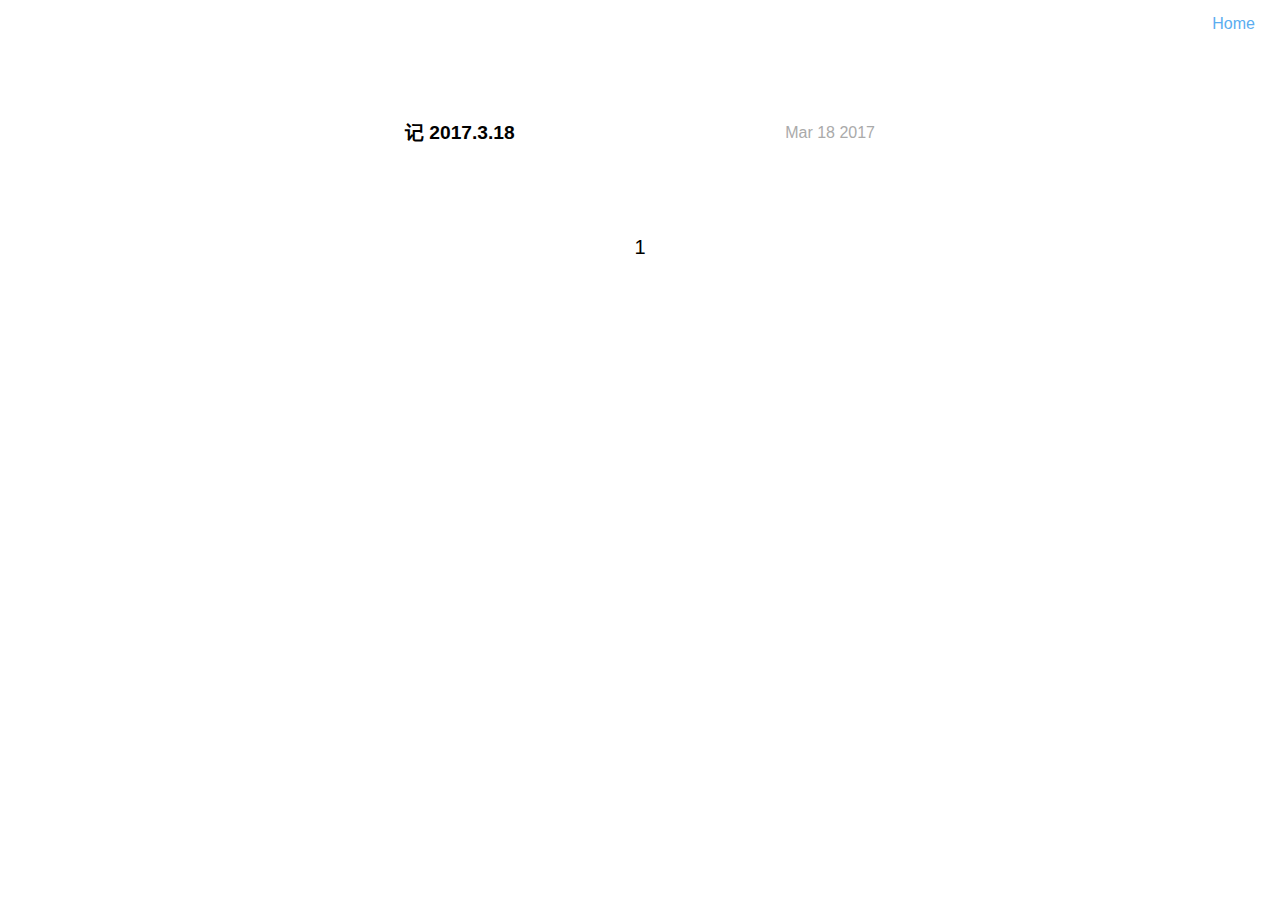
==== commit 70cbe7ef: "Site updated: 2017-03-19 00:26:25" ====
--- a/archives/index.html
+++ b/archives/index.html
@@ -23,7 +23,7 @@
   
     <article class="grid">
   <h1 class="article-title grid-item">
-    <a href="/2017/03/18/2017-3-18/"></a>
+    <a href="/2017/03/18/2017-3-18/">记 2017.3.18</a>
   </h1>
 
   <div class="article-meta">
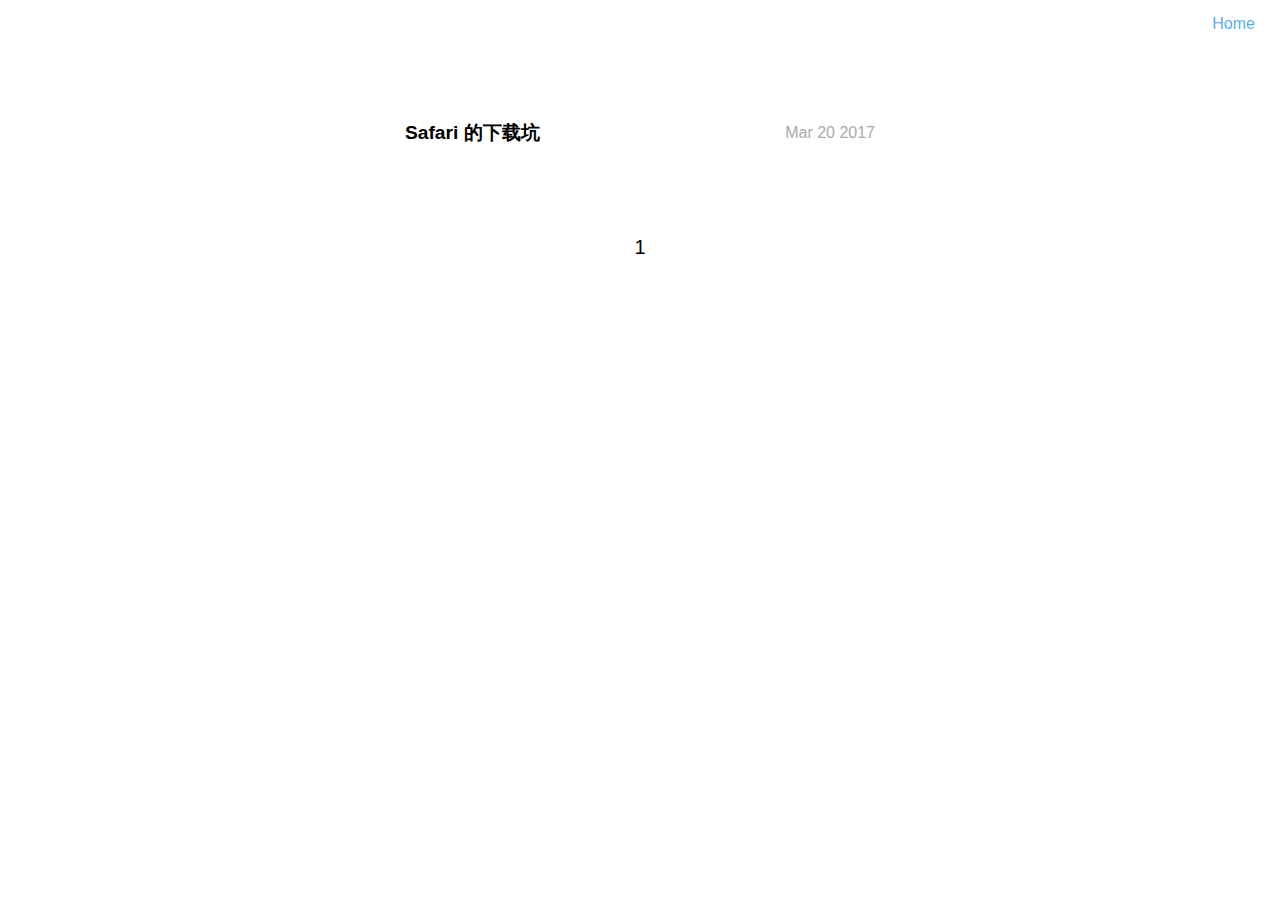
==== commit 6b9ec17e: "Site updated: 2017-03-21 03:44:30" ====
--- a/archives/index.html
+++ b/archives/index.html
@@ -23,11 +23,11 @@
   
     <article class="grid">
   <h1 class="article-title grid-item">
-    <a href="/2017/03/18/2017-3-18/">记 2017.3.18</a>
+    <a href="/2017/03/20/iframe-problem-in-safari/">Safari 的下载坑</a>
   </h1>
 
   <div class="article-meta">
-    <span class="article-date">Mar 18 2017</span>
+    <span class="article-date">Mar 20 2017</span>
   </div>
 </article>
 
--- a/css/app.css
+++ b/css/app.css
@@ -46,9 +46,6 @@
     color: #5badf0;
     text-transform: capitalize;
     padding: 6px 10px; }
-  .app-nav .active {
-    background-color: #5badf0;
-    color: #fff; }
 
 .app-header {
   text-align: center; }
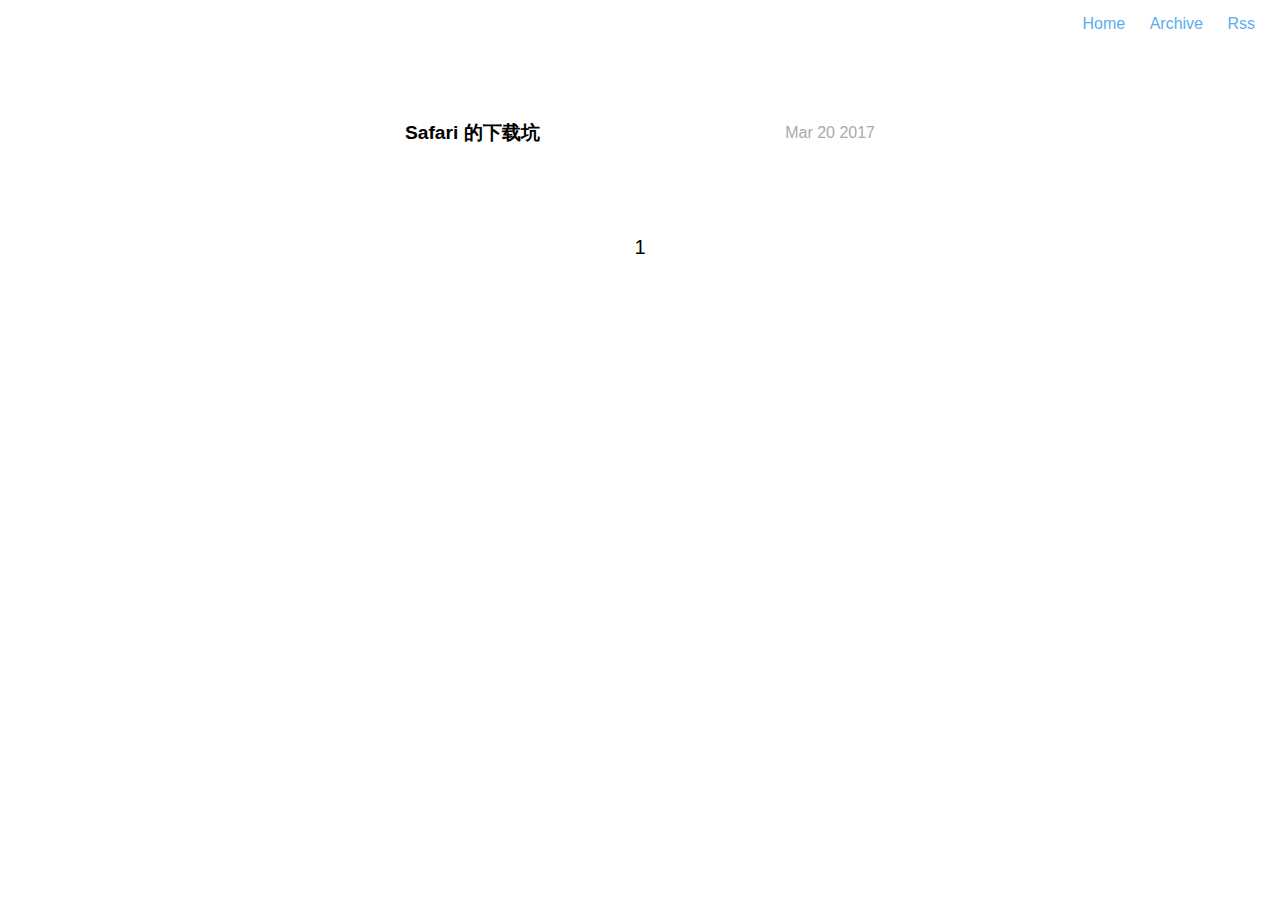
==== commit 54a0c77b: "Site updated: 2017-03-24 22:01:13" ====
--- a/archives/index.html
+++ b/archives/index.html
@@ -15,6 +15,14 @@
   
     
       <a href="/.">home</a>
+    
+  
+    
+      <a class="active" href="/archives">archive</a>
+    
+  
+    
+      <a href="/atom.xml">rss</a>
     
   
 </nav>
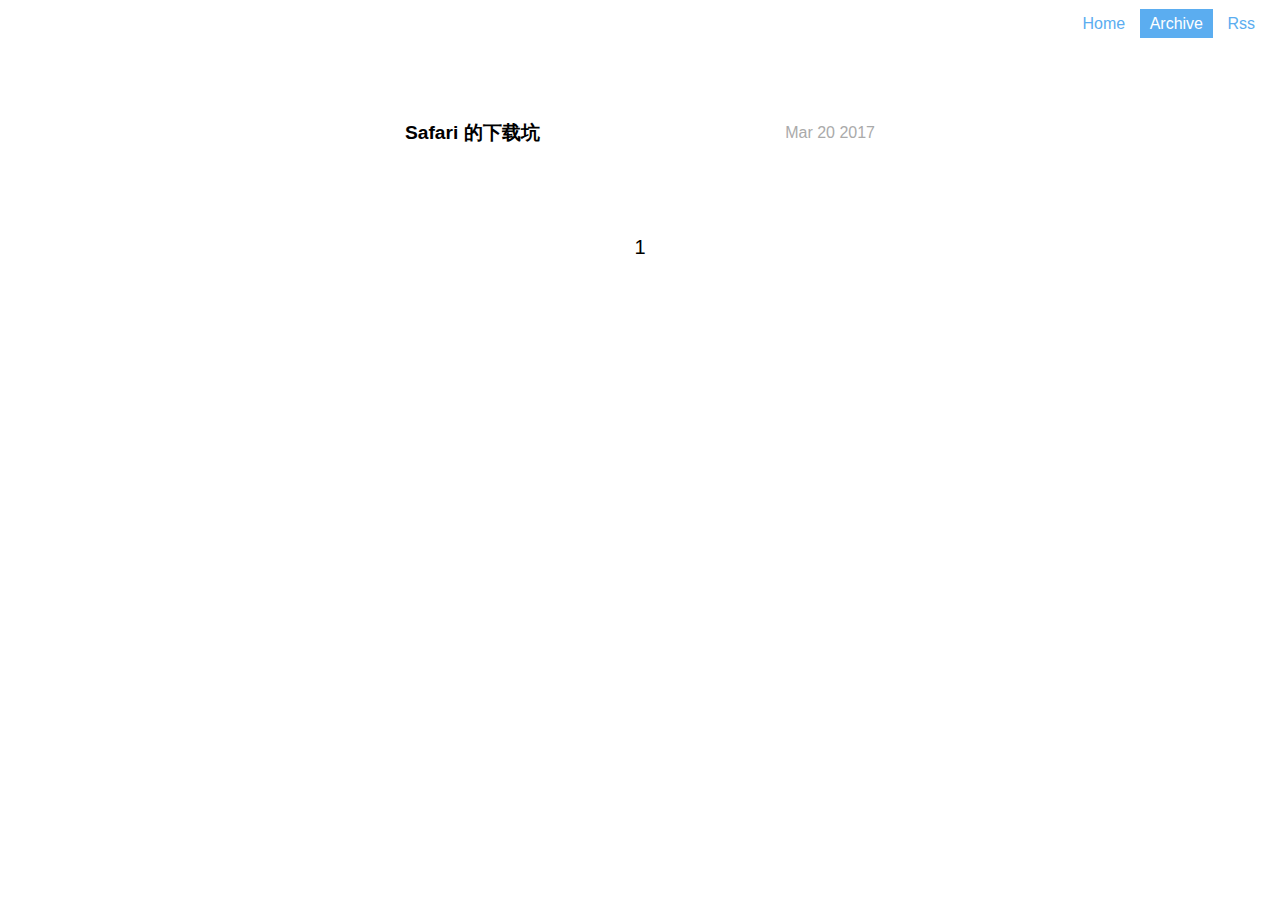
==== commit 1507daae: "Site updated: 2017-03-24 23:44:40" ====
--- a/archives/index.html
+++ b/archives/index.html
@@ -7,6 +7,19 @@
   <link rel="shortcut icon" href="/bujiangjiu.ico">
   <link rel="stylesheet" href="/css/app.css">
   <!-- <link rel='stylesheet' href='http://fonts.useso.com/css?family=Source+Code+Pro'> -->
+  
+  <!-- Google Analytics -->
+  <script>
+  console.log('UA-94105642-1')
+  (function(i,s,o,g,r,a,m){i['GoogleAnalyticsObject']=r;i[r]=i[r]||function(){
+  (i[r].q=i[r].q||[]).push(arguments)},i[r].l=1*new Date();a=s.createElement(o),
+  m=s.getElementsByTagName(o)[0];a.async=1;a.src=g;m.parentNode.insertBefore(a,m)
+  })(window,document,'script','https://www.google-analytics.com/analytics.js','ga');
+
+  ga('create', 'UA-94105642-1', 'auto');
+  ga('send', 'pageview');
+  </script>
+  <!-- End Google Analytics -->
   
 </head>
 
--- a/css/app.css
+++ b/css/app.css
@@ -46,6 +46,9 @@
     color: #5badf0;
     text-transform: capitalize;
     padding: 6px 10px; }
+  .app-nav .active {
+    background-color: #5badf0;
+    color: #fff; }
 
 .app-header {
   text-align: center; }
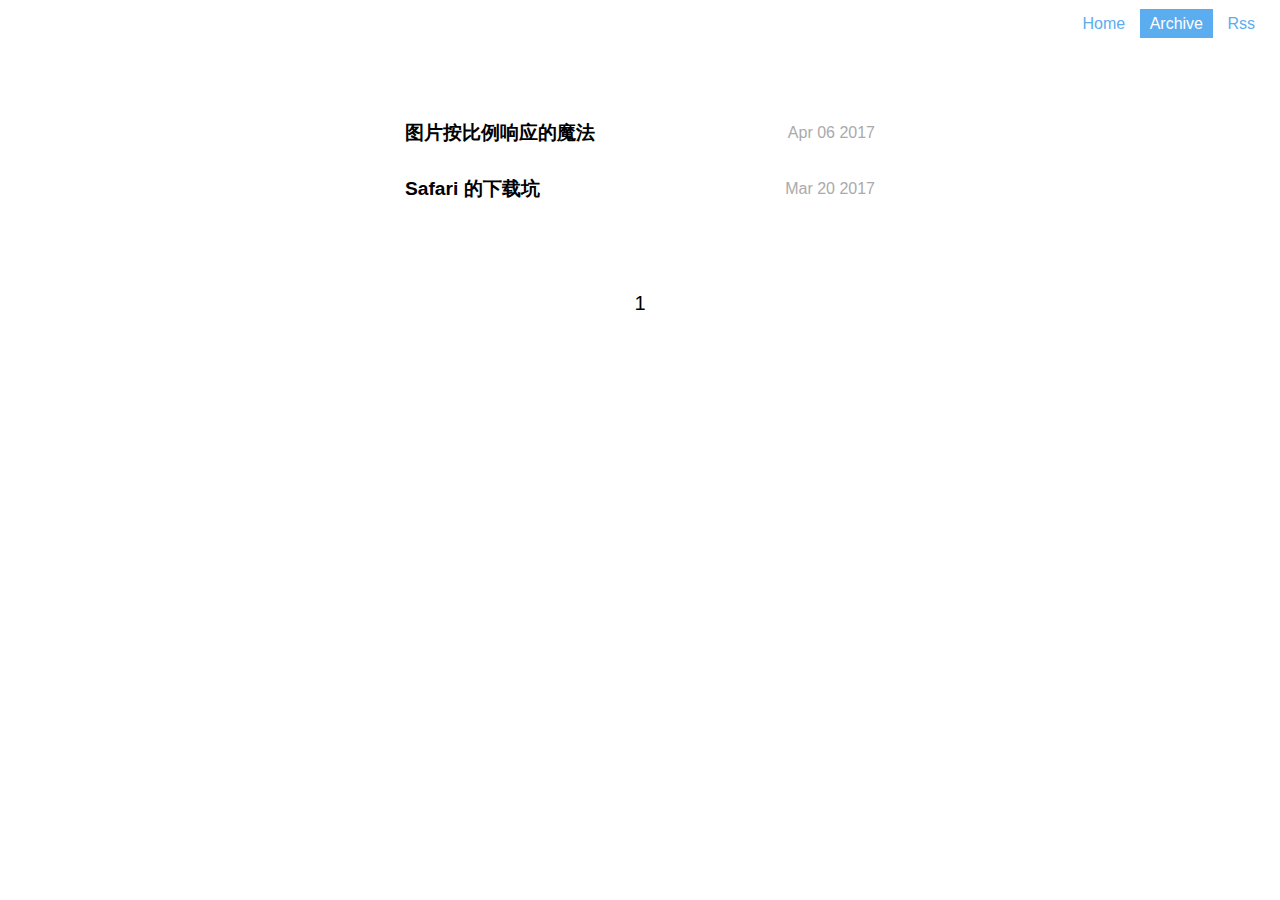
==== commit ff3c6844: "Site updated: 2017-04-07 22:14:29" ====
--- a/archives/index.html
+++ b/archives/index.html
@@ -10,7 +10,6 @@
   
   <!-- Google Analytics -->
   <script>
-  console.log('UA-94105642-1')
   (function(i,s,o,g,r,a,m){i['GoogleAnalyticsObject']=r;i[r]=i[r]||function(){
   (i[r].q=i[r].q||[]).push(arguments)},i[r].l=1*new Date();a=s.createElement(o),
   m=s.getElementsByTagName(o)[0];a.async=1;a.src=g;m.parentNode.insertBefore(a,m)
@@ -44,7 +43,18 @@
   
     <article class="grid">
   <h1 class="article-title grid-item">
-    <a href="/2017/03/20/iframe-problem-in-safari/">Safari 的下载坑</a>
+    <a href="/2017/04/06/keep-aspect-ratio-of-images/">图片按比例响应的魔法</a>
+  </h1>
+
+  <div class="article-meta">
+    <span class="article-date">Apr 06 2017</span>
+  </div>
+</article>
+
+  
+    <article class="grid">
+  <h1 class="article-title grid-item">
+    <a href="/2017/03/20/Safari-download-problem/">Safari 的下载坑</a>
   </h1>
 
   <div class="article-meta">
